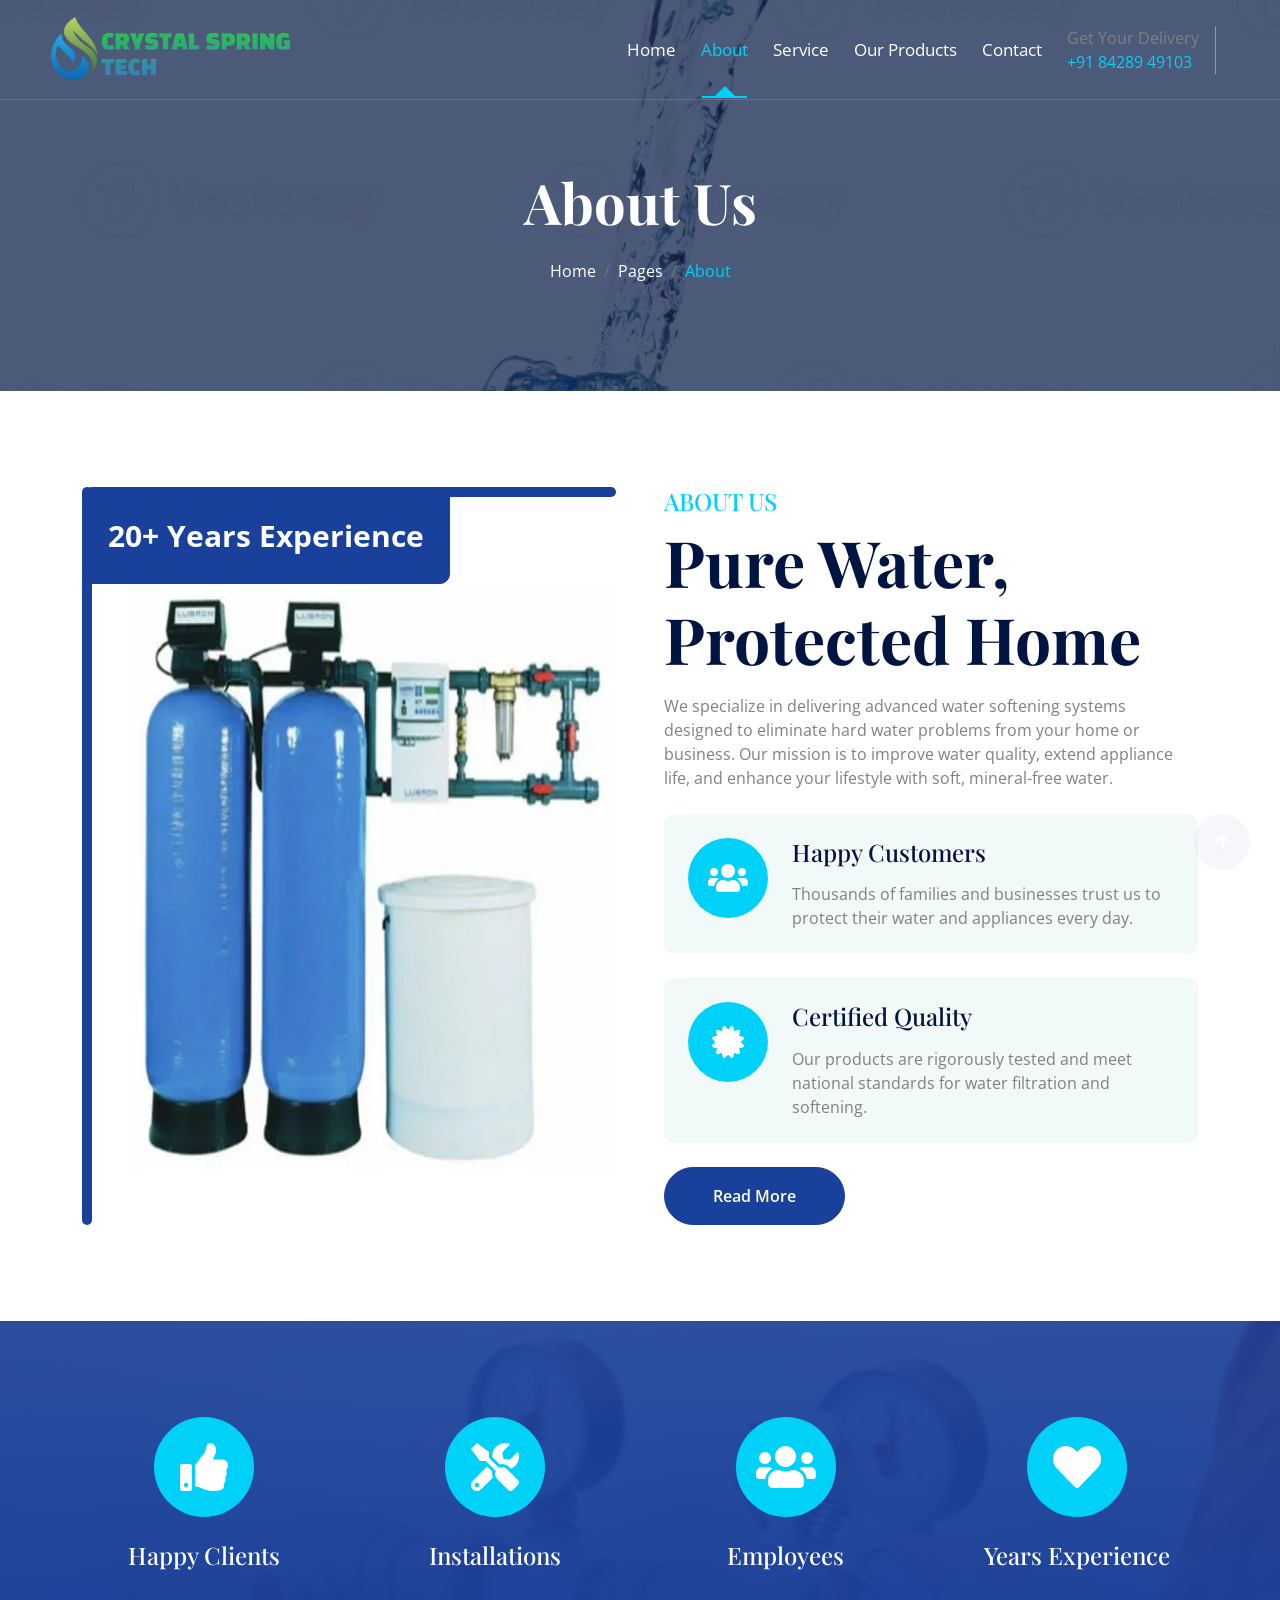
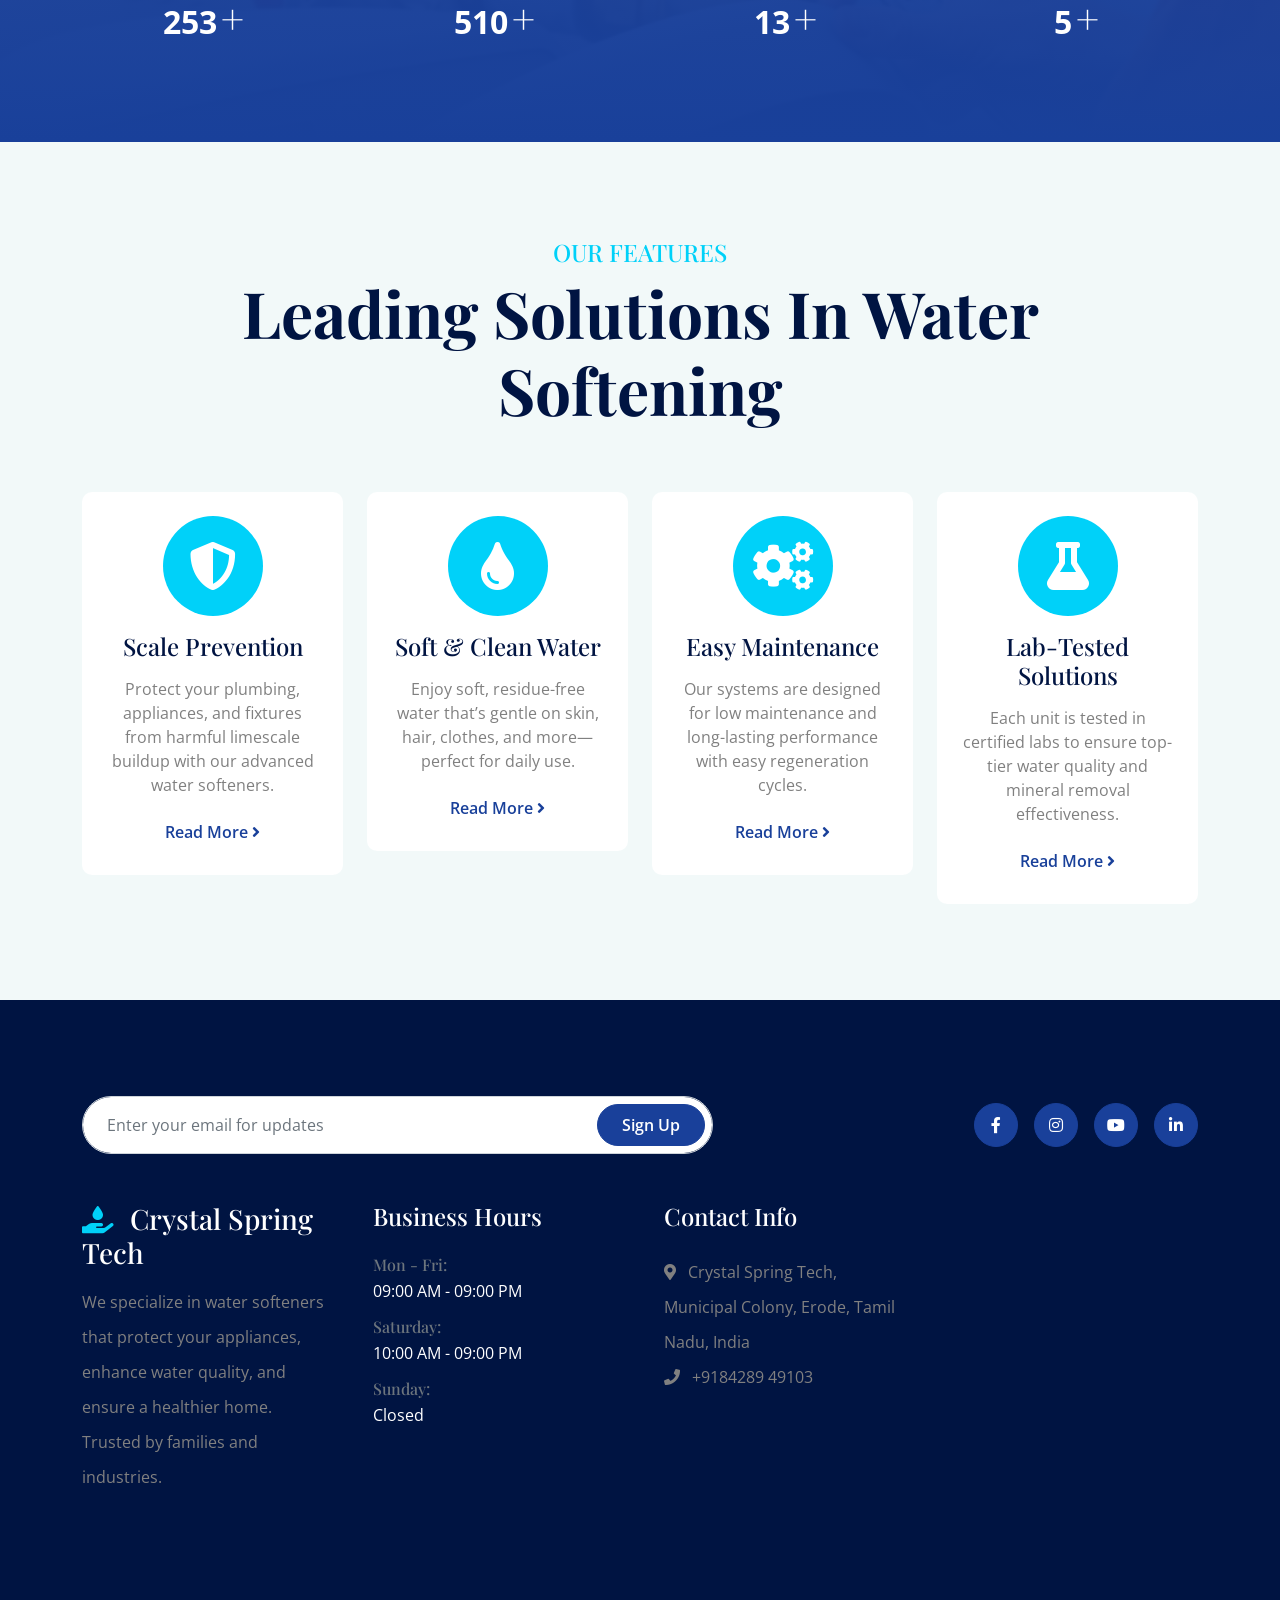
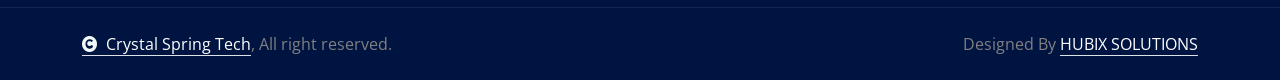
==== about.html @ 68a25362 "Initial commit" ====
<!DOCTYPE html>
<html lang="en">

    <head>
        <meta charset="utf-8">
        <title>Crystal Spring Tech</title>
        <meta content="width=device-width, initial-scale=1.0" name="viewport">
        <meta content="" name="keywords">
        <meta content="" name="description">

        <!-- Google Web Fonts -->
        <link rel="preconnect" href="https://fonts.googleapis.com">
        <link rel="preconnect" href="https://fonts.gstatic.com" crossorigin>
        <link href="https://fonts.googleapis.com/css2?family=Open+Sans:ital,wdth,wght@0,75..100,300..800;1,75..100,300..800&family=Playfair+Display:ital,wght@0,400..900;1,400..900&display=swap" rel="stylesheet"> 

        <!-- Icon Font Stylesheet -->
        <link rel="stylesheet" href="https://use.fontawesome.com/releases/v5.15.4/css/all.css"/>
        <link href="https://cdn.jsdelivr.net/npm/bootstrap-icons@1.4.1/font/bootstrap-icons.css" rel="stylesheet">

        <!-- Libraries Stylesheet -->
        <link href="lib/animate/animate.min.css" rel="stylesheet">
        <link href="lib/owlcarousel/assets/owl.carousel.min.css" rel="stylesheet">


        <!-- Customized Bootstrap Stylesheet -->
        <link href="css/bootstrap.min.css" rel="stylesheet">

        <!-- Template Stylesheet -->
        <link href="css/style.css" rel="stylesheet">
    </head>

    <body>

        <!-- Spinner Start -->
        <div id="spinner" class="show bg-white position-fixed translate-middle w-100 vh-100 top-50 start-50 d-flex align-items-center justify-content-center">
            <div class="spinner-border text-primary" style="width: 3rem; height: 3rem;" role="status">
                <span class="sr-only">Loading...</span>
            </div>
        </div>
        <!-- Spinner End -->

        <!-- Navbar & Hero Start -->
        <div class="container-fluid position-relative p-0">
            <nav class="navbar navbar-expand-lg navbar-light px-4 px-lg-5 py-3 py-lg-0">
                <a href="" class="navbar-brand p-0" style="max-height: 100px;">
                    <div style="display: flex;">
                        <img src="img/cst-logo.png" style="" alt="Logo">
                    </div>
                </a>
                <button class="navbar-toggler" type="button" data-bs-toggle="collapse" data-bs-target="#navbarCollapse">
                    <span class="fa fa-bars"></span>
                </button>
                <div class="collapse navbar-collapse" id="navbarCollapse">
                    <div class="navbar-nav ms-auto py-0">
                        <a href="index.html" class="nav-item nav-link ">Home</a>
                        <a href="about.html" class="nav-item nav-link active">About</a>
                        <a href="service.html" class="nav-item nav-link">Service</a>
                        <a href="product.html" class="nav-item nav-link">Our Products</a>

                        <a href="contact.html" class="nav-item nav-link">Contact</a>
                    </div>
                    <div class="d-none d-xl-flex me-3">
                        <div class="d-flex flex-column pe-3 border-end border-primary">
                            <span class="text-body">Get Your Delivery</span>
                            <a href="tel:+91 84289 49103"><span class="text-primary">+91 84289 49103</span></a>
                        </div>
                    </div>

                </div>
            </nav>

            <!-- Header Start -->
            <div class="container-fluid bg-breadcrumb">
                <div class="container text-center py-5" style="max-width: 900px;">
                    <h4 class="text-white display-4 mb-4 wow fadeInDown" data-wow-delay="0.1s">About Us</h4>
                    <ol class="breadcrumb d-flex justify-content-center mb-0 wow fadeInDown" data-wow-delay="0.3s">
                        <li class="breadcrumb-item"><a href="index.html">Home</a></li>
                        <li class="breadcrumb-item"><a href="#">Pages</a></li>
                        <li class="breadcrumb-item active text-primary">About</li>
                    </ol>    
                </div>
            </div>
            <!-- Header End -->
        </div>
        <!-- Navbar & Hero End -->

        <!-- Modal Search Start -->
        <div class="modal fade" id="searchModal" tabindex="-1" aria-labelledby="exampleModalLabel" aria-hidden="true">
            <div class="modal-dialog modal-fullscreen">
                <div class="modal-content rounded-0">
                    <div class="modal-header">
                        <h4 class="modal-title mb-0" id="exampleModalLabel">Search by keyword</h4>
                        <button type="button" class="btn-close" data-bs-dismiss="modal" aria-label="Close"></button>
                    </div>
                    <div class="modal-body d-flex align-items-center">
                        <div class="input-group w-75 mx-auto d-flex">
                            <input type="search" class="form-control p-3" placeholder="keywords" aria-describedby="search-icon-1">
                            <span id="search-icon-1" class="input-group-text btn border p-3"><i class="fa fa-search text-white"></i></span>
                        </div>
                    </div>
                </div>
            </div>
        </div>
        <!-- Modal Search End -->

      <!-- About Start -->
<div class="container-fluid about overflow-hidden py-5">
    <div class="container py-5">
        <div class="row g-5">
            <!-- Image Section -->
            <div class="col-xl-6 wow fadeInLeft" data-wow-delay="0.2s">
                <div class="about-img rounded h-100">
                    <img src="img/e-waterimg-6.webp" class="img-fluid rounded h-100 w-100" style="object-fit: fill;" alt="Water Softener Installation">
                    <div class="about-exp"><span>20+ Years Experience</span></div>
                </div>
            </div>

            <!-- Content Section -->
            <div class="col-xl-6 wow fadeInRight" data-wow-delay="0.2s">
                <div class="about-item">
                    <h4 class="text-primary text-uppercase">About Us</h4>
                    <h1 class="display-3 mb-3">Pure Water, Protected Home</h1>
                    <p class="mb-4">
                        We specialize in delivering advanced water softening systems designed to eliminate hard water problems from your home or business. Our mission is to improve water quality, extend appliance life, and enhance your lifestyle with soft, mineral-free water.
                    </p>

                    <!-- Feature 1 -->
                    <div class="bg-light rounded p-4 mb-4">
                        <div class="d-flex">
                            <div class="pe-4">
                                <div class="rounded-circle bg-primary d-flex align-items-center justify-content-center" style="width: 80px; height: 80px;">
                                    <i class="fas fa-users text-white fa-2x"></i>
                                </div>
                            </div>
                            <div>
                                <a href="#" class="h4 d-inline-block mb-3">Happy Customers</a>
                                <p class="mb-0">Thousands of families and businesses trust us to protect their water and appliances every day.</p>
                            </div>
                        </div>
                    </div>

                    <!-- Feature 2 -->
                    <div class="bg-light rounded p-4 mb-4">
                        <div class="d-flex">
                            <div class="pe-4">
                                <div class="rounded-circle bg-primary d-flex align-items-center justify-content-center" style="width: 80px; height: 80px;">
                                    <i class="fas fa-certificate text-white fa-2x"></i>
                                </div>
                            </div>
                            <div>
                                <a href="#" class="h4 d-inline-block mb-3">Certified Quality</a>
                                <p class="mb-0">Our products are rigorously tested and meet national standards for water filtration and softening.</p>
                            </div>
                        </div>
                    </div>

                    <a href="#" class="btn btn-secondary rounded-pill py-3 px-5">Read More</a>
                </div>
            </div>
        </div>
    </div>
</div>
<!-- About End -->

        
       <!-- Fact Counter -->
<div class="container-fluid counter bg-softener-counter py-5">
    <div class="container py-5">
        <div class="row g-5">
            <!-- Happy Clients -->
            <div class="col-md-6 col-lg-6 col-xl-3 wow fadeInUp" data-wow-delay="0.2s">
                <div class="counter-item">
                    <div class="counter-item-icon mx-auto">
                        <i class="fas fa-thumbs-up fa-3x text-white"></i>
                    </div>
                    <h4 class="text-white my-4">Happy Clients</h4>
                    <div class="counter-counting">
                        <span class="text-white fs-2 fw-bold" data-toggle="counter-up">1000</span>
                        <span class="h1 fw-bold text-white">+</span>
                    </div>
                </div>
            </div>

            <!-- Installations -->
            <div class="col-md-6 col-lg-6 col-xl-3 wow fadeInUp" data-wow-delay="0.4s">
                <div class="counter-item">
                    <div class="counter-item-icon mx-auto">
                        <i class="fas fa-tools fa-3x text-white"></i>
                    </div>
                    <h4 class="text-white my-4">Installations</h4>
                    <div class="counter-counting">
                        <span class="text-white fs-2 fw-bold" data-toggle="counter-up">2000</span>
                        <span class="h1 fw-bold text-white">+</span>
                    </div>
                </div>
            </div>

            <!-- Employees -->
            <div class="col-md-6 col-lg-6 col-xl-3 wow fadeInUp" data-wow-delay="0.6s">
                <div class="counter-item">
                    <div class="counter-item-icon mx-auto">
                        <i class="fas fa-users fa-3x text-white"></i>
                    </div>
                    <h4 class="text-white my-4">Employees</h4>
                    <div class="counter-counting">
                        <span class="text-white fs-2 fw-bold" data-toggle="counter-up">50</span>
                        <span class="h1 fw-bold text-white">+</span>
                    </div>
                </div>
            </div>

            <!-- Years Experience -->
            <div class="col-md-6 col-lg-6 col-xl-3 wow fadeInUp" data-wow-delay="0.8s">
                <div class="counter-item">
                    <div class="counter-item-icon mx-auto">
                        <i class="fas fa-heart fa-3x text-white"></i>
                    </div>
                    <h4 class="text-white my-4">Years Experience</h4>
                    <div class="counter-counting">
                        <span class="text-white fs-2 fw-bold" data-toggle="counter-up">20</span>
                        <span class="h1 fw-bold text-white">+</span>
                    </div>
                </div>
            </div>
        </div>
    </div>
</div>
<!-- Fact Counter End -->
       <!-- Feature Start -->
<div class="container-fluid feature bg-light py-5">
    <div class="container py-5">
        <div class="text-center mx-auto pb-5 wow fadeInUp" data-wow-delay="0.2s" style="max-width: 800px;">
            <h4 class="text-uppercase text-primary">Our Features</h4>
            <h1 class="display-3 text-capitalize mb-3">Leading Solutions in Water Softening</h1>
        </div>
        <div class="row g-4">
            <!-- Feature 1 -->
            <div class="col-md-6 col-lg-6 col-xl-3 wow fadeInUp" data-wow-delay="0.2s">
                <div class="feature-item p-4">
                    <div class="feature-icon mb-3">
                        <i class="fas fa-shield-alt text-white fa-3x"></i>
                    </div>
                    <a href="#" class="h4 mb-3">Scale Prevention</a>
                    <p class="mb-3">Protect your plumbing, appliances, and fixtures from harmful limescale buildup with our advanced water softeners.</p>
                    <a href="#" class="btn text-secondary">Read More <i class="fa fa-angle-right"></i></a>
                </div>
            </div>

            <!-- Feature 2 -->
            <div class="col-md-6 col-lg-6 col-xl-3 wow fadeInUp" data-wow-delay="0.4s">
                <div class="feature-item p-4">
                    <div class="feature-icon mb-3">
                        <i class="fas fa-tint text-white fa-3x"></i>
                    </div>
                    <a href="#" class="h4 mb-3">Soft & Clean Water</a>
                    <p class="mb-3">Enjoy soft, residue-free water that’s gentle on skin, hair, clothes, and more—perfect for daily use.</p>
                    <a href="#" class="btn text-secondary">Read More <i class="fa fa-angle-right"></i></a>
                </div>
            </div>

            <!-- Feature 3 -->
            <div class="col-md-6 col-lg-6 col-xl-3 wow fadeInUp" data-wow-delay="0.6s">
                <div class="feature-item p-4">
                    <div class="feature-icon mb-3">
                        <i class="fas fa-cogs text-white fa-3x"></i>
                    </div>
                    <a href="#" class="h4 mb-3">Easy Maintenance</a>
                    <p class="mb-3">Our systems are designed for low maintenance and long-lasting performance with easy regeneration cycles.</p>
                    <a href="#" class="btn text-secondary">Read More <i class="fa fa-angle-right"></i></a>
                </div>
            </div>

            <!-- Feature 4 -->
            <div class="col-md-6 col-lg-6 col-xl-3 wow fadeInUp" data-wow-delay="0.8s">
                <div class="feature-item p-4">
                    <div class="feature-icon mb-3">
                        <i class="fas fa-flask text-white fa-3x"></i>
                    </div>
                    <a href="#" class="h4 mb-3">Lab-Tested Solutions</a>
                    <p class="mb-3">Each unit is tested in certified labs to ensure top-tier water quality and mineral removal effectiveness.</p>
                    <a href="#" class="btn text-secondary">Read More <i class="fa fa-angle-right"></i></a>
                </div>
            </div>
        </div>
    </div>
</div>
<!-- Feature End -->

       
    
<div class="container-fluid footer py-5 wow fadeIn" data-wow-delay="0.2s">
    <div class="container py-5">
        <!-- Signup + Social Links -->
        <div class="row g-5 mb-5 align-items-center">
            <div class="col-lg-7">
                <div class="position-relative mx-auto">
                    <input class="form-control rounded-pill w-100 py-3 ps-4 pe-5" type="text" placeholder="Enter your email for updates">
                    <button type="button" class="btn btn-secondary rounded-pill position-absolute top-0 end-0 py-2 px-4 mt-2 me-2">Sign Up</button>
                </div>
            </div>
            <div class="col-lg-5">
                <div class="d-flex align-items-center justify-content-center justify-content-lg-end">
                    <a class="btn btn-secondary btn-md-square rounded-circle me-3" href="#"><i class="fab fa-facebook-f"></i></a>
                    <a class="btn btn-secondary btn-md-square rounded-circle me-3" href="#"><i class="fab fa-instagram"></i></a>
                    <a class="btn btn-secondary btn-md-square rounded-circle me-3" href="#"><i class="fab fa-youtube"></i></a>
                    <a class="btn btn-secondary btn-md-square rounded-circle" href="#"><i class="fab fa-linkedin-in"></i></a>
                </div>
            </div>
        </div>

        <!-- Footer Content -->
        <div class="row g-5">
            <!-- Company Overview -->
            <div class="col-md-6 col-lg-6 col-xl-3">
                <div class="footer-item d-flex flex-column">
                    <div class="footer-item">
                        <h3 class="text-white mb-3"><i class="fas fa-hand-holding-water text-primary me-3"></i>Crystal Spring Tech</h3>
                        <p class="mb-3">We specialize in water softeners that protect your appliances, enhance water quality, and ensure a healthier home. Trusted by families and industries.</p>
                    </div>
                </div>
            </div>


            <!-- Business Hours -->
            <div class="col-md-6 col-lg-6 col-xl-3">
                <div class="footer-item d-flex flex-column">
                    <h4 class="text-white mb-4">Business Hours</h4>
                    <div class="mb-2">
                        <h6 class="text-muted mb-0">Mon - Fri:</h6>
                        <p class="text-white mb-0">09:00 AM - 09:00 PM</p>
                    </div>
                    <div class="mb-2">
                        <h6 class="text-muted mb-0">Saturday:</h6>
                        <p class="text-white mb-0">10:00 AM - 09:00 PM</p>
                    </div>
                    <div>
                        <h6 class="text-muted mb-0">Sunday:</h6>
                        <p class="text-white mb-0">Closed</p>
                    </div>
                </div>
            </div>

            <!-- Contact Info -->
            <div class="col-md-6 col-lg-6 col-xl-3">
                <div class="footer-item d-flex flex-column">
                    <h4 class="text-white mb-4">Contact Info</h4>
                    <a href="#"><i class="fas fa-map-marker-alt me-2"></i> Crystal Spring Tech, Municipal Colony, Erode, Tamil Nadu, India</a>
                    <!-- <a href="mailto:info@Crystal Spring Tech.com"><i class="fas fa-envelope me-2"></i> info@.com</a> -->
                    <a href="tel:+9184289 49103"><i class="fas fa-phone me-2"></i> +9184289 49103</a>
                </div>
            </div>
        </div>
    </div>
</div>
        
        <!-- Copyright Start -->
        <div class="container-fluid copyright py-4">
            <div class="container">
                <div class="row g-4 align-items-center">
                    <div class="col-md-6 text-center text-md-start mb-md-0">
                        <span class="text-body"><a href="#" class="border-bottom text-white"><i class="fas fa-copyright text-light me-2"></i>Crystal Spring Tech</a>, All right reserved.</span>
                    </div>
                    <div class="col-md-6 text-center text-md-end text-body">
                        <!--/*** This template is free as long as you keep the below author’s credit link/attribution link/backlink. ***/-->
                        <!--/*** If you'd like to use the template without the below author’s credit link/attribution link/backlink, ***/-->
                        <!--/*** you can purchase the Credit Removal License from "https://htmlcodex.com/credit-removal". ***/-->
                        Designed By <a class="border-bottom text-white" href="https://htmlcodex.com">HUBIX SOLUTIONS</a>
                    </div>
                </div>
            </div>
        </div>
        <!-- Copyright End -->


        <!-- Back to Top -->
        <a href="#" class="btn btn-secondary btn-lg-square rounded-circle back-to-top"><i class="fa fa-arrow-up"></i></a>   

        
    <!-- JavaScript Libraries -->
    <script src="https://ajax.googleapis.com/ajax/libs/jquery/3.6.4/jquery.min.js"></script>
    <script src="https://cdn.jsdelivr.net/npm/bootstrap@5.0.0/dist/js/bootstrap.bundle.min.js"></script>
    <script src="lib/wow/wow.min.js"></script>
    <script src="lib/easing/easing.min.js"></script>
    <script src="lib/waypoints/waypoints.min.js"></script>
    <script src="lib/counterup/counterup.min.js"></script>
    <script src="lib/owlcarousel/owl.carousel.min.js"></script>
    

    <!-- Template Javascript -->
    <script src="js/main.js"></script>
    </body>

</html>
---- css/style.css ----
/*** Spinner Start ***/
/*** Spinner ***/
#spinner {
    opacity: 0;
    visibility: hidden;
    transition: opacity .5s ease-out, visibility 0s linear .5s;
    z-index: 99999;
}

#spinner.show {
    transition: opacity .5s ease-out, visibility 0s linear 0s;
    visibility: visible;
    opacity: 1;
}
/*** Spinner End ***/

.back-to-top {
    position: fixed;
    right: 30px;
    bottom: 30px;
    transition: 0.5s;
    z-index: 99;
}

/*** Button Start ***/
.btn {
    font-weight: 600;
    transition: .5s;
}

.btn-square {
    width: 32px;
    height: 32px;
}

.btn-sm-square {
    width: 34px;
    height: 34px;
}

.btn-md-square {
    width: 44px;
    height: 44px;
}

.btn-lg-square {
    width: 56px;
    height: 56px;
}

.btn-xl-square {
    width: 66px;
    height: 66px;
}

.btn-square,
.btn-sm-square,
.btn-md-square,
.btn-lg-square,
.btn-xl-square {
    padding: 0;
    display: flex;
    align-items: center;
    justify-content: center;
    font-weight: normal;
}

.btn.btn-primary {
    color: var(--bs-white);
}

.btn.btn-primary:hover {
    background: var(--bs-secondary);
    border: 1px solid var(--bs-secondary);
}

.btn.btn-secondary {
    color: var(--bs-white);
   
}

.btn.btn-secondary:hover {
    background: var(--bs-primary);
    border: 1px solid var(--bs-primary);
}
/*** Topbar Start ***/

/*** Navbar ***/
.navbar-light .navbar-nav .nav-link {
    position: relative;
    margin-right: 25px;
    padding: 35px 0;
    color: var(--bs-white);
    font-size: 17px;
    font-weight: 400;
    outline: none;
    transition: .5s;
}

.sticky-top.navbar-light .navbar-nav .nav-link {
    padding: 20px 0;
    color: var(--bs-dark);
}

.navbar-light .navbar-nav .nav-link:hover,
.navbar-light .navbar-nav .nav-link.active {
    color: var(--bs-primary);
}

.navbar-light {
     max-height: 100px;
    transition: .5s;
}


.navbar-brand img {
    max-height: 100px;
    transition: .5s;
}

.sticky-top.navbar-light .navbar-brand img {
    max-height: 45px;
}

.navbar .dropdown-toggle::after {
    border: none;
    content: "\f107";
    font-family: "Font Awesome 5 Free";
    font-weight: 600;
    vertical-align: middle;
    margin-left: 8px;
}

.dropdown .dropdown-menu a:hover {
    background: var(--bs-primary);
    color: var(--bs-white);
}

.navbar .nav-item:hover .dropdown-menu {
    transform: rotateX(0deg);
    visibility: visible;
    background: var(--bs-light);
    transition: .5s;
    opacity: 1;
}

@media (max-width: 991.98px) {
    .sticky-top.navbar-light {
        position: relative;
        background: var(--bs-white);
    }

    .navbar.navbar-expand-lg .navbar-toggler {
        padding: 10px 20px;
        border: 1px solid var(--bs-primary);
        color: var(--bs-primary);
    }

    .navbar-light .navbar-collapse {
        margin-top: 15px;
        border-top: 1px solid rgba(0, 0, 0, .08);
    }

    .navbar-light .navbar-nav .nav-link,
    .sticky-top.navbar-light .navbar-nav .nav-link {
        padding: 10px 0;
        margin-left: 0;
        color: var(--bs-dark);
    }

    .navbar-light .navbar-brand img {
        max-height: 45px;
    }
}

@media (min-width: 992px) {
    .navbar .nav-item .dropdown-menu {
        display: block;
        visibility: hidden;
        top: 100%;
        transform: rotateX(-75deg);
        transform-origin: 0% 0%;
        border: 0;
        border-radius: 10px;
        transition: .5s;
        opacity: 0;
    }

    .navbar-light {
        position: absolute;
        width: 100%;
        top: 0;
        left: 0;
        border-top: 0;
        border-right: 0;
        border-bottom: 1px solid;
        border-left: 0;
        border-style: dotted;
        z-index: 999;
    }
    
    .sticky-top.navbar-light {
        position: fixed;
        background: var(--bs-light);
        border: none;
    }

    .navbar-light .navbar-nav .nav-item::before {
        position: absolute;
        content: "";
        width: 0;
        height: 2px;
        bottom: -1px;
        left: 50%;
        background: var(--bs-primary);
        transition: .5s;
    }

    .sticky-top.navbar-light .navbar-nav .nav-item::before {
        bottom: 0;
    }

    .navbar-light .navbar-nav .nav-item::after {
        content: "";
        position: absolute;
        bottom: 1px;
        left: 50%;
        transform: translateX(-50%);
        border: 10px solid;
        border-color: transparent transparent var(--bs-primary) transparent;
        opacity: 0;
        transition: 0.5s;
    }

    .navbar-light .navbar-nav .nav-item:hover::after,
    .navbar-light .navbar-nav .nav-item.active::after {
        bottom: 1px;
        opacity: 1;
    }

    .navbar-light .navbar-nav .nav-item:hover::before,
    .navbar-light .navbar-nav .nav-item.active::before {
        width: calc(100% - 2px);
        left: 1px;
    }

    .navbar-light .navbar-nav .nav-link.nav-contact::before {
        display: none;
    }
}
/*** Carousel Hero Header Start ***/
.carousel-header {
    position: relative;
    overflow: hidden;
}

.carousel-indicators {
    display: none;
}

.carousel .carousel-control-prev,
.carousel .carousel-control-next {
    width: 0;
}

.carousel .carousel-control-prev .carousel-control-prev-icon,
.carousel .carousel-control-next .carousel-control-next-icon {
    position: absolute;
    top: 50%;
    transform: translateY(-50%);
    padding: 25px 25px;
    display: flex;
    align-items: center;
    justify-content: center;
    background: var(--bs-primary);
    transition: 0.5s;
}

.carousel .carousel-control-prev .carousel-control-prev-icon {
    left: 0;
    border-left: 0;
    border-top-left-radius: 0;
    border-top-right-radius: 50px;
    border-bottom-left-radius: 0;
    border-bottom-right-radius: 50px;

}

.carousel .carousel-control-next .carousel-control-next-icon {
    right: 0;
    border-right: 0;
    border-top-left-radius: 50px;
    border-top-right-radius: 0;
    border-bottom-left-radius: 50px;
    border-bottom-right-radius: 0;
}

.carousel .carousel-control-prev .carousel-control-prev-icon:hover,
.carousel .carousel-control-next .carousel-control-next-icon:hover {
    background: var(--bs-secondary);
}

.carousel .carousel-inner .carousel-item {
    position: relative;
}

.carousel .carousel-inner .carousel-item .carousel-caption-1  {
    position: absolute;
    width: 100%;
    height: 100%;
    top: 0;
    left: 0;
    padding-top: 100px;
    display: flex;
    align-items: center;
    justify-content: end;
    background: linear-gradient(rgba(0, 0, 0, .5), rgba(0, 0, 0, 0.5));
    background-size: cover;
}

.carousel-caption-1-content {
    text-align: end;
    padding-right: 100px;
}

.carousel-caption-1-content .carousel-caption-1-content-btn {
    display: flex;
    justify-content: end;
}

.carousel .carousel-inner .carousel-item .carousel-caption-2  {
    position: absolute;
    width: 100%;
    height: 100%;
    top: 0;
    left: 0;
    padding-top: 100px;
    display: flex;
    align-items: center;
    text-align: center;
    background: linear-gradient(rgba(0, 0, 0, .5), rgba(0, 0, 0, 0.5));
    background-size: cover;
}

.carousel-caption-2-content {
    text-align: start;
    padding-left: 100px;
}

.carousel-caption-2-content .carousel-caption-2-content-btn {
    display: flex;
    justify-content: start;
}


@media (max-width: 992px) {
    .carousel .carousel-inner .carousel-item {
        height: 700px;
        margin-top: -100px;
    }

    .carousel .carousel-inner .carousel-item img {
        height: 700px;
        object-fit: cover;
    }


    .carousel .carousel-inner .carousel-item .carousel-caption-1 {
        max-width: 100% !important;
        justify-content: center;
    }

    .carousel-caption-1-content {
        padding: 0 20px !important;
        text-align: center !important;
    }

    .carousel-caption-1-content .carousel-caption-1-content-btn {
        justify-content: center;
    }


    .carousel .carousel-inner .carousel-item .carousel-caption-2 {
        max-width: 100% !important;
        justify-content: center;
    }

    .carousel-caption-2-content {
        padding: 0 20px !important;
        text-align: center !important;
    }

    .carousel-caption-2-content .carousel-caption-2-content-btn {
        justify-content: center;
    }



    .carousel .carousel-control-prev .carousel-control-prev-icon,
    .carousel .carousel-control-next .carousel-control-next-icon {
        display: none;
    }
}

.modal .modal-header {
    height: 100px;
}

#searchModal .modal-content {
    background: rgba(255, 255, 255, .6);
}
/*** Carousel Hero Header End ***/

/*** Single Page Hero Header Start ***/
.bg-breadcrumb {
    position: relative;
    overflow: hidden;
    background: linear-gradient(rgba(0, 20, 66, 0.7), rgba(0, 20, 66, 0.7)), url(../img/water.jpg);
    background-position: center top;
    background-repeat: no-repeat;
    background-size: cover;
    padding: 120px 0 60px 0;
    transition: 0.5s;
}

.bg-breadcrumb .breadcrumb {
    position: relative;
}

.bg-breadcrumb .breadcrumb .breadcrumb-item a {
    color: var(--bs-white);
}

@media (max-width: 992px) {
    .bg-breadcrumb {
        padding: 60px 0 60px 0;
    }
}
/*** Single Page Hero Header End ***/


/*** Features Start ***/
.feature .feature-item {
    display: flex;
    flex-direction: column;
    align-items: center;
    text-align: center;
    background: var(--bs-white);
    border-radius: 10px;
    transition: 0.5s;
}

.feature .feature-item:hover {
    box-shadow: 0 0 45px rgba(0, 0, 0, .08);
}

.feature .feature-item .feature-icon {
    width: 100px;
    height: 100px;
    border-radius: 50px;
    display: flex;
    align-items: center;
    justify-content: center;
    background: var(--bs-primary);
}

.feature .feature-item .feature-icon i {
    transition: 0.5s;
}

.feature .feature-item:hover .feature-icon i {
    transform: rotate(360deg);
}

.feature .feature-item a.btn {
    transition: 0.5s;
}

.feature .feature-item:hover a.btn:hover {
    color: var(--bs-primary) !important;
}
/*** Features End ***/

/*** About Start ***/
.about .about-img {
    position: relative;
    padding-bottom: 30px;
    margin-top: 30px; 
    margin-left: 30px;
}

.about .about-img::before {
    content: "";
    position: absolute;
    width: 100%;
    height: 10px;
    top: -30px;
    right: 0;
    border-radius: 10px;
    background: var(--bs-secondary);

}

.about .about-img::after {
    content: "";
    position: absolute;
    width: 10px;
    height: 100%;
    left: -30px;
    bottom: 30px;
    border-radius: 10px;
    background: var(--bs-secondary);
}

.about .about-img .about-exp {
    position: absolute;
    top: 0;
    left: 0;
    padding: 25px;
    font-size: 30px;
    font-weight: bold;
    background: var(--bs-secondary);
    color: var(--bs-white);
    border: 1px solid var(--bs-secondary);
    margin-top: -30px;
    margin-left: -30px;
    border-radius: 10px;
}
/*** About End ***/

/*** Service Start ***/
.service-item {
    position: relative;
    box-shadow: 0 0 45px rgba(0, 0, 0, .08);
}

.service-item::after {
    content: "";
    position: absolute;
    width: 0;
    height: 0;
    left: 0;
    bottom: 0;
    border-radius: 10px;
    background: var(--bs-primary);
    transition: 0.5s;
    z-index: 1;
}

.service-item:hover::after {
    width: 100%;
    height: 100%;
}

.service-item:hover .service-content,
.service-item:hover .service-btn {
    position: relative;
    z-index: 2;
}

.service-item .service-content a,
.service-item .service-content p {
    transition: 0.5s;
}

.service-item:hover .service-content a:hover {
    color: var(--bs-secondary);
}

.service-item:hover .service-content p {
    color: var(--bs-white);
} 

.service-item .service-btn {
    width: 80px;
    height: 80px;
    border-radius: 50px;
    display: flex;
    align-items: center;
    justify-content: center;
    background: var(--bs-primary);
    transition: 0.5s;
}

.service-item .service-btn i {
    transition: 0.5s;
}

.service-item:hover .service-btn {
    background: var(--bs-white);
}

.service-item:hover .service-btn i {
    transform: rotate(360deg);
    color: var(--bs-primary) !important;
}
/*** Service End ***/


/*** Counter Start ***/
.counter {
    position: relative;
    overflow: hidden;
    background: linear-gradient(rgba(25, 64, 154, 0.9), rgba(25, 64, 154, 1)), url(../img/fact-image.jpg);
    background-position: center top;
    background-repeat: no-repeat;
    background-size: cover;
}

.counter .counter-item {
    display: flex;
    flex-direction: column;
    justify-content: center;
    text-align: center;
}

.counter .counter-item .counter-item-icon {
    width: 100px;
    height: 100px;
    border-radius: 50px;
    background: var(--bs-primary);
    display: inline-flex;
    align-items: center;
    justify-content: center;
}
/*** Counter End ***/


/*** Products Start ***/
.product .product-item {
    border: 1px solid rgba(196, 211, 211, 0.9);
    border-radius: 10px;
}

/*** Products End ***/

/*** Blog Start ***/
.blog .blog-item {
    border-radius: 10px;
    background: var(--bs-light);
    transition: 0.5s;
}

.blog .blog-item:hover {
    box-shadow: 0 0 45px rgba(0, 0, 0, 0.2);
}

.blog .blog-item .blog-img {
    position: relative;
    overflow: hidden;
    border-top-left-radius: 10px;
    border-top-right-radius: 10px;
}

.blog .blog-item .blog-img::after {
    content: "";
    position: absolute;
    width: 100%;
    height: 100%;
    top: 0;
    left: 0;
    border-top-left-radius: 10px;
    border-top-right-radius: 10px;
    transition: 0.5s;
    z-index: 1;
}

.blog .blog-item .blog-img img {
    transition: 0.5s;
}

.blog .blog-item:hover .blog-img img {
    transform: scale(1.2);
}

.blog .blog-item:hover .blog-img::after {
    background: rgba(0, 209, 249, 0.2);
}

.blog .blog-item .blog-date {
    position: absolute;
    top: 25px;
    left: 25px;
    border-radius: 10px;
    background: var(--bs-primary);
    color: var(--bs-white);
    z-index: 2;
}

.blog .blog-item .blog-content a {
    transition: 0.5s;
}

.blog .blog-item:hover .blog-content a:hover {
    color: var(--bs-primary) !important;
}
/*** Blog End ***/

/*** Team Start ***/
.team .team-item {
    position: relative;
    overflow: hidden;
    background: var(--bs-white);
    border: 1px solid var(--bs-secondary);
    border-radius: 10px;
}

.team .team-item .team-inner {
    transition: 0.5s;
}
.team .team-item:hover .team-inner {
    box-shadow: 0 0 45px rgba(0, 0, 0, 0.2);
}

.team .team-item .team-inner .team-img {
    position: relative;
    z-index: 2;
}

.team .team-item .team-inner .team-img::after {
    content: "";
    width: 100%;
    height: 0;
    position: absolute;
    top: 0;
    left: 0;
    border-top-left-radius: 10px;
    border-top-right-radius: 10px;
    background: rgba(0, 209, 249, 0.2);
    transition: 0.5s;
    z-index: 3;
}

.team .team-item:hover .team-inner .team-img::after {
    height: 100%;
}

.team .team-item .team-inner .team-img .team-share {
    position: absolute;
    left: 10px;
    bottom: 10px;
    transition: 0.5s;
    z-index: 2;
}

.team .team-item:hover .team-inner .team-img .team-share {
    opacity: 0;
}

.team .team-item .team-inner .team-img .team-icon {
    position: absolute;
    bottom: 0;
    left: -100%;
    border-bottom-left-radius: 0 !important; 
    border-top-left-radius: 0 !important;
    display: inline-flex;
    background: var(--bs-primary);
    transition: 0.5s;
    z-index: 4;
}

.team .team-item:hover .team-inner .team-img .team-icon { 
    left: -25px; 
}
/*** Team End ***/


/*** testimonial Start ***/
.testimonial .owl-nav .owl-prev {
    position: absolute;
    top: -58px;
    right: 0;
    background: var(--bs-primary);
    color: var(--bs-white);
    padding: 5px 30px;
    border-radius: 30px;
    transition: 0.5s;
}

.testimonial .owl-nav .owl-prev:hover {
    background: var(--bs-secondary);
    color: var(--bs-white);
}

.testimonial .owl-nav .owl-next {
    position: absolute;
    top: -58px;
    right: 88px;
    background: var(--bs-primary);
    color: var(--bs-white);
    padding: 5px 30px;
    border-radius: 30px;
    transition: 0.5s;
}

.testimonial .owl-nav .owl-next:hover {
    background: var(--bs-secondary);
    color: var(--bs-white);
}

.testimonial-carousel .owl-dots {
    display: flex;
    justify-content: center;
    margin-left: 20px;
    margin-top: 20px;
}

.testimonial-carousel .owl-dots .owl-dot {
    width: 20px;
    height: 20px;
    border-radius: 20px;
    margin-right: 15px;
    border: 1px solid var(--bs-secondary);
    background: var(--bs-primary);
    transition: 0.5s;
}

.testimonial-carousel .owl-dots .owl-dot.active {
    width: 20px;
    height: 20px;
    border-radius: 20px;
    border: 1px solid var(--bs-primary);
    background: var(--bs-secondary) !important;
    transition: 0.5s;
}

.testimonial-carousel .owl-dots .owl-dot span {
    position: relative;
    margin-top: 50%;
    margin-left: 50%;
    transform: translate(-50%, -50%);
    display: flex;
    align-items: center;
    justify-content: center;
    text-align: center;
}

.testimonial-carousel .owl-dots .owl-dot span::after {
    content: "";
    width: 8px;
    height: 8px;
    border-radius: 8px;
    position: absolute;
    top: 50%;
    left: 0;
    transform: translateY(-50%);
    display: flex;
    align-items: center;
    justify-content: center;
    text-align: center;
    background: var(--bs-white);
}

@media (max-width: 992px) {
    .owl-carousel.testimonial-carousel {
        padding-top: 30px;
    }

    .testimonial .owl-nav .owl-prev,
    .testimonial .owl-nav .owl-next {
        top: -30px;
    }
}
/*** testimonial End ***/

/*** Footer Start ***/
.footer {
    background: var(--bs-dark);
}

.footer .footer-item a {
    line-height: 35px;
    color: var(--bs-body);
    transition: 0.5s;
}

.footer .footer-item p {
    line-height: 35px;
}

.footer .footer-item a:hover {
    letter-spacing: 1px;
    color: var(--bs-primary);
}

.footer .footer-item .footer-btn a,
.footer .footer-item .footer-btn a i {
    transition: 0.5s;
}

.footer .footer-item .footer-btn a:hover {
    background: var(--bs-white);
}

.footer .footer-item .footer-btn a:hover i {
    color: var(--bs-primary) !important;
}
/*** Footer End ***/

/*** copyright Start ***/
.copyright {
    border-top: 1px solid rgba(255, 255, 255, 0.08);
    background: var(--bs-dark);
}
/*** copyright end ***/
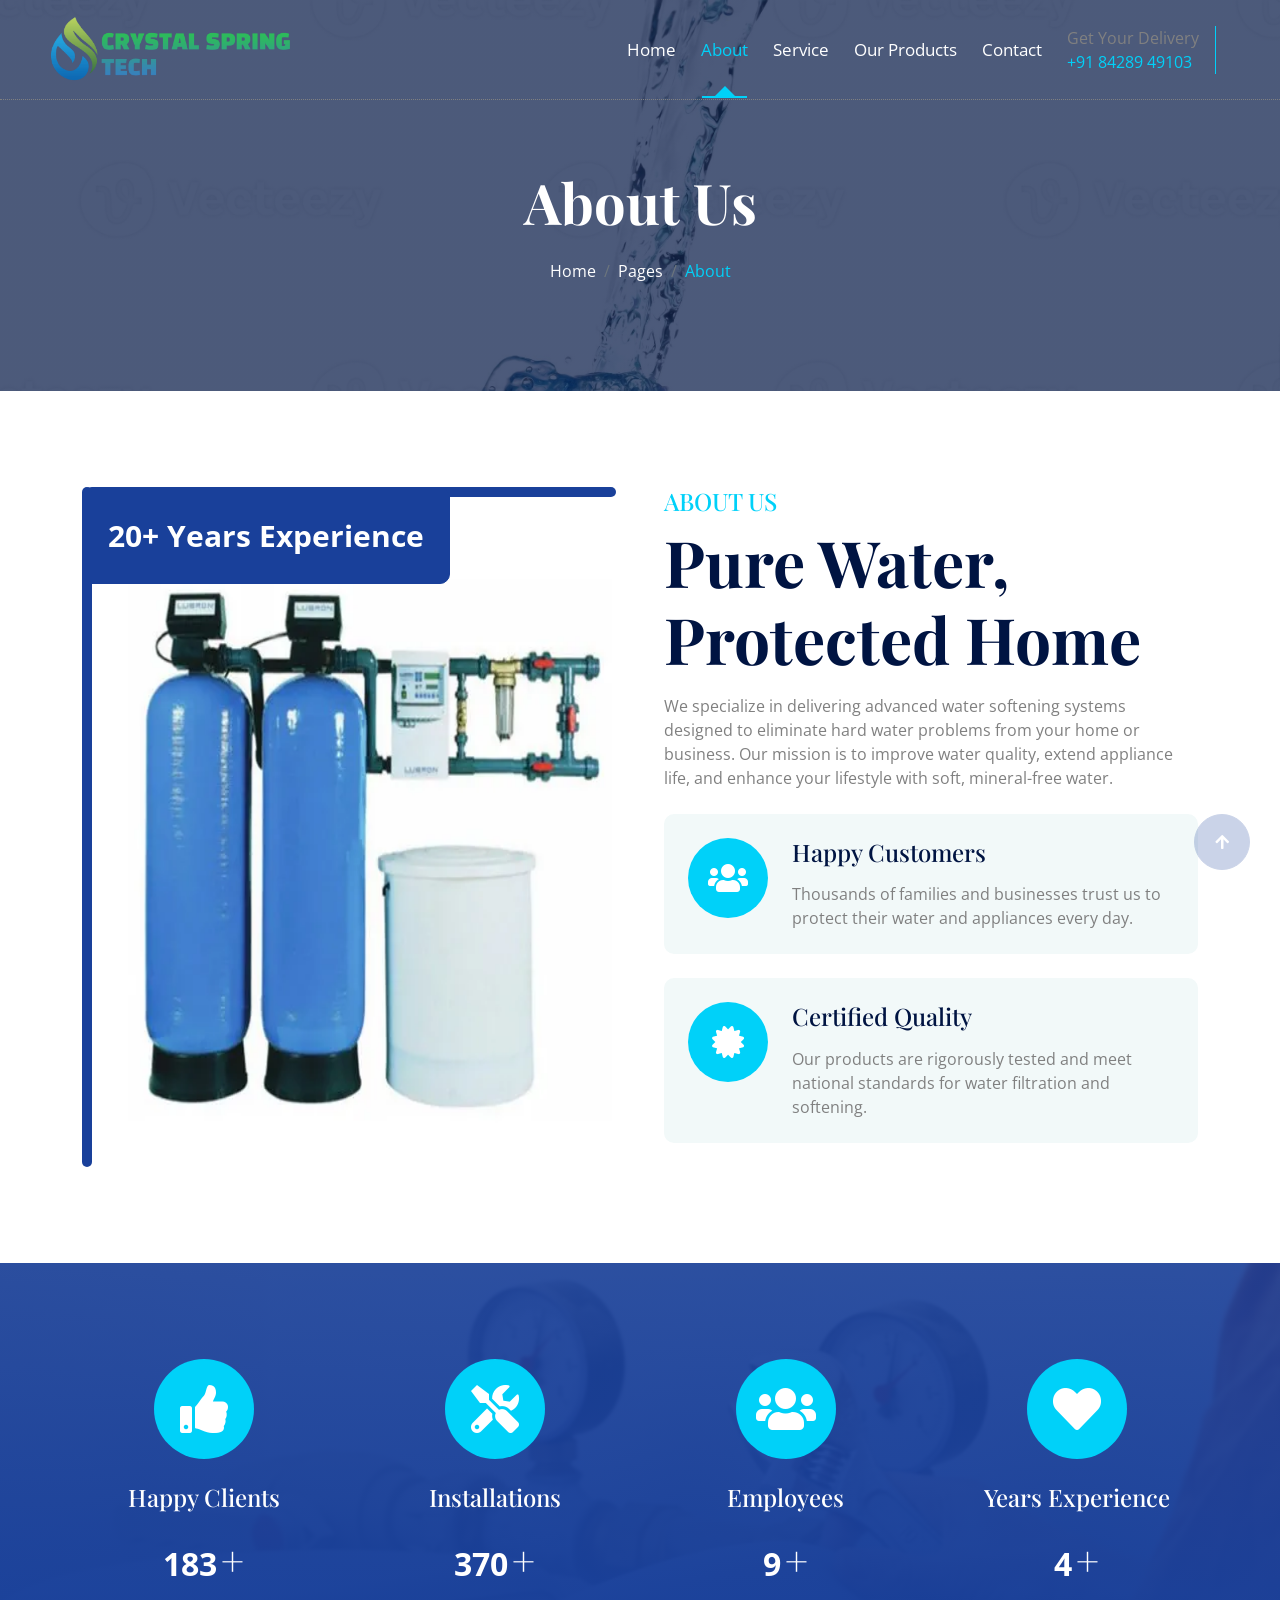
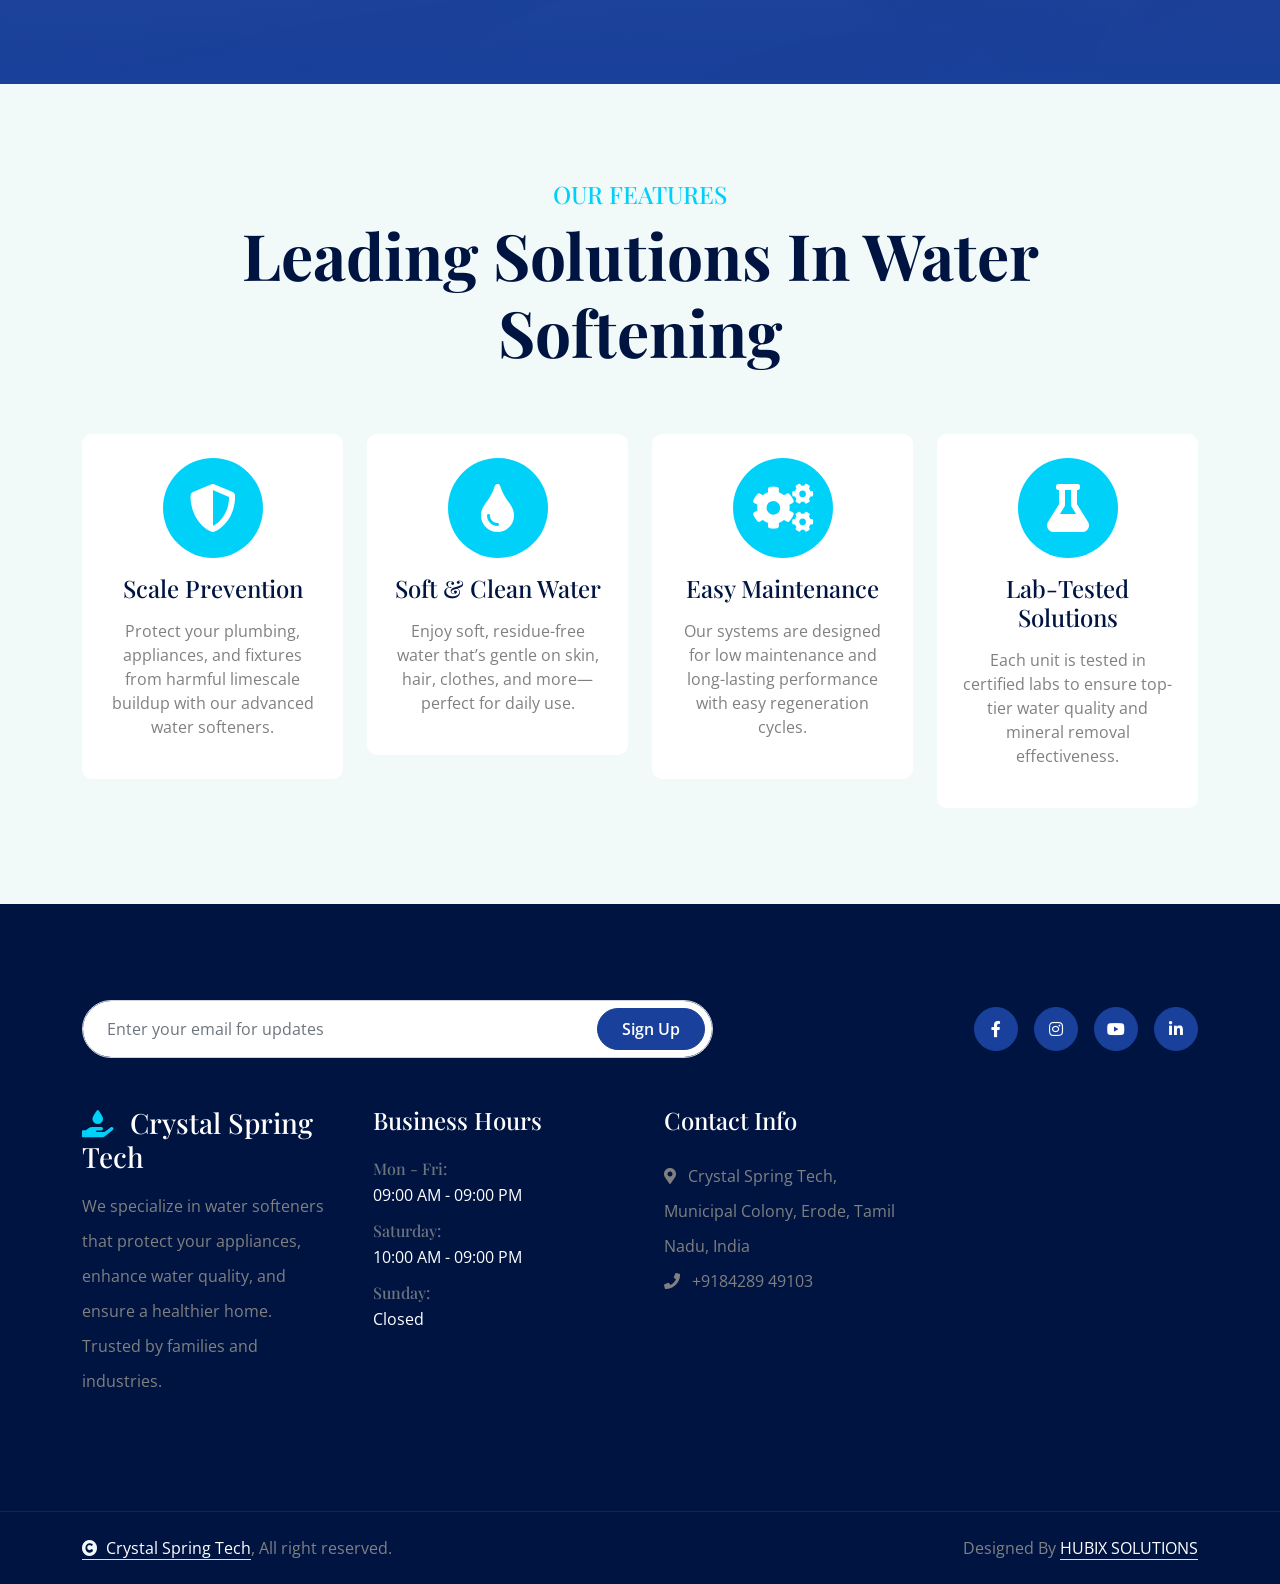
==== commit 412a3a39: "Update about.html" ====
--- a/about.html
+++ b/about.html
@@ -154,7 +154,6 @@
                         </div>
                     </div>
 
-                    <a href="#" class="btn btn-secondary rounded-pill py-3 px-5">Read More</a>
                 </div>
             </div>
         </div>
@@ -242,7 +241,6 @@
                     </div>
                     <a href="#" class="h4 mb-3">Scale Prevention</a>
                     <p class="mb-3">Protect your plumbing, appliances, and fixtures from harmful limescale buildup with our advanced water softeners.</p>
-                    <a href="#" class="btn text-secondary">Read More <i class="fa fa-angle-right"></i></a>
                 </div>
             </div>
 
@@ -254,7 +252,6 @@
                     </div>
                     <a href="#" class="h4 mb-3">Soft & Clean Water</a>
                     <p class="mb-3">Enjoy soft, residue-free water that’s gentle on skin, hair, clothes, and more—perfect for daily use.</p>
-                    <a href="#" class="btn text-secondary">Read More <i class="fa fa-angle-right"></i></a>
                 </div>
             </div>
 
@@ -266,7 +263,6 @@
                     </div>
                     <a href="#" class="h4 mb-3">Easy Maintenance</a>
                     <p class="mb-3">Our systems are designed for low maintenance and long-lasting performance with easy regeneration cycles.</p>
-                    <a href="#" class="btn text-secondary">Read More <i class="fa fa-angle-right"></i></a>
                 </div>
             </div>
 
@@ -278,7 +274,6 @@
                     </div>
                     <a href="#" class="h4 mb-3">Lab-Tested Solutions</a>
                     <p class="mb-3">Each unit is tested in certified labs to ensure top-tier water quality and mineral removal effectiveness.</p>
-                    <a href="#" class="btn text-secondary">Read More <i class="fa fa-angle-right"></i></a>
                 </div>
             </div>
         </div>
@@ -390,4 +385,5 @@
     <script src="js/main.js"></script>
     </body>
 
-</html>+
+</html>
--- a/css/style.css
+++ b/css/style.css
@@ -147,19 +147,24 @@
 
 @media (max-width: 991.98px) {
     .sticky-top.navbar-light {
-        position: relative;
+        position: static;
         background: var(--bs-white);
+        border: none;
     }
 
     .navbar.navbar-expand-lg .navbar-toggler {
         padding: 10px 20px;
         border: 1px solid var(--bs-primary);
         color: var(--bs-primary);
+        z-index: 1001;
     }
 
     .navbar-light .navbar-collapse {
-        margin-top: 15px;
-        border-top: 1px solid rgba(0, 0, 0, .08);
+        margin-top: 0;
+        border-top: none;
+        background: var(--bs-white);
+        width: 100%;
+        z-index: 1000;
     }
 
     .navbar-light .navbar-nav .nav-link,
@@ -906,3 +911,32 @@
 /*** copyright end ***/
 
 
+@media (max-width: 991.98px) {
+  .navbar-light .navbar-collapse {
+    margin-top: 15px;
+    border-top: 1px solid rgba(0, 0, 0, .08);
+    padding-bottom: 30px; /* add some bottom space so it "goes down" more */
+  }
+
+  .navbar-light .navbar-nav .nav-link,
+  .sticky-top.navbar-light .navbar-nav .nav-link {
+    padding: 14px 0; /* more vertical padding per link */
+    margin-left: 0;
+    color: var(--bs-dark);
+  }
+
+  /* make mobile dropdowns stack and fill width */
+  .navbar-light .navbar-nav .dropdown-menu {
+    position: static;
+    float: none;
+    width: 100%;
+    margin: 0;
+    padding: 0;
+    border: none;
+    box-shadow: none;
+  }
+
+  .navbar-light .navbar-nav .dropdown-menu .dropdown-item {
+    padding: 10px 15px;
+  }
+}
